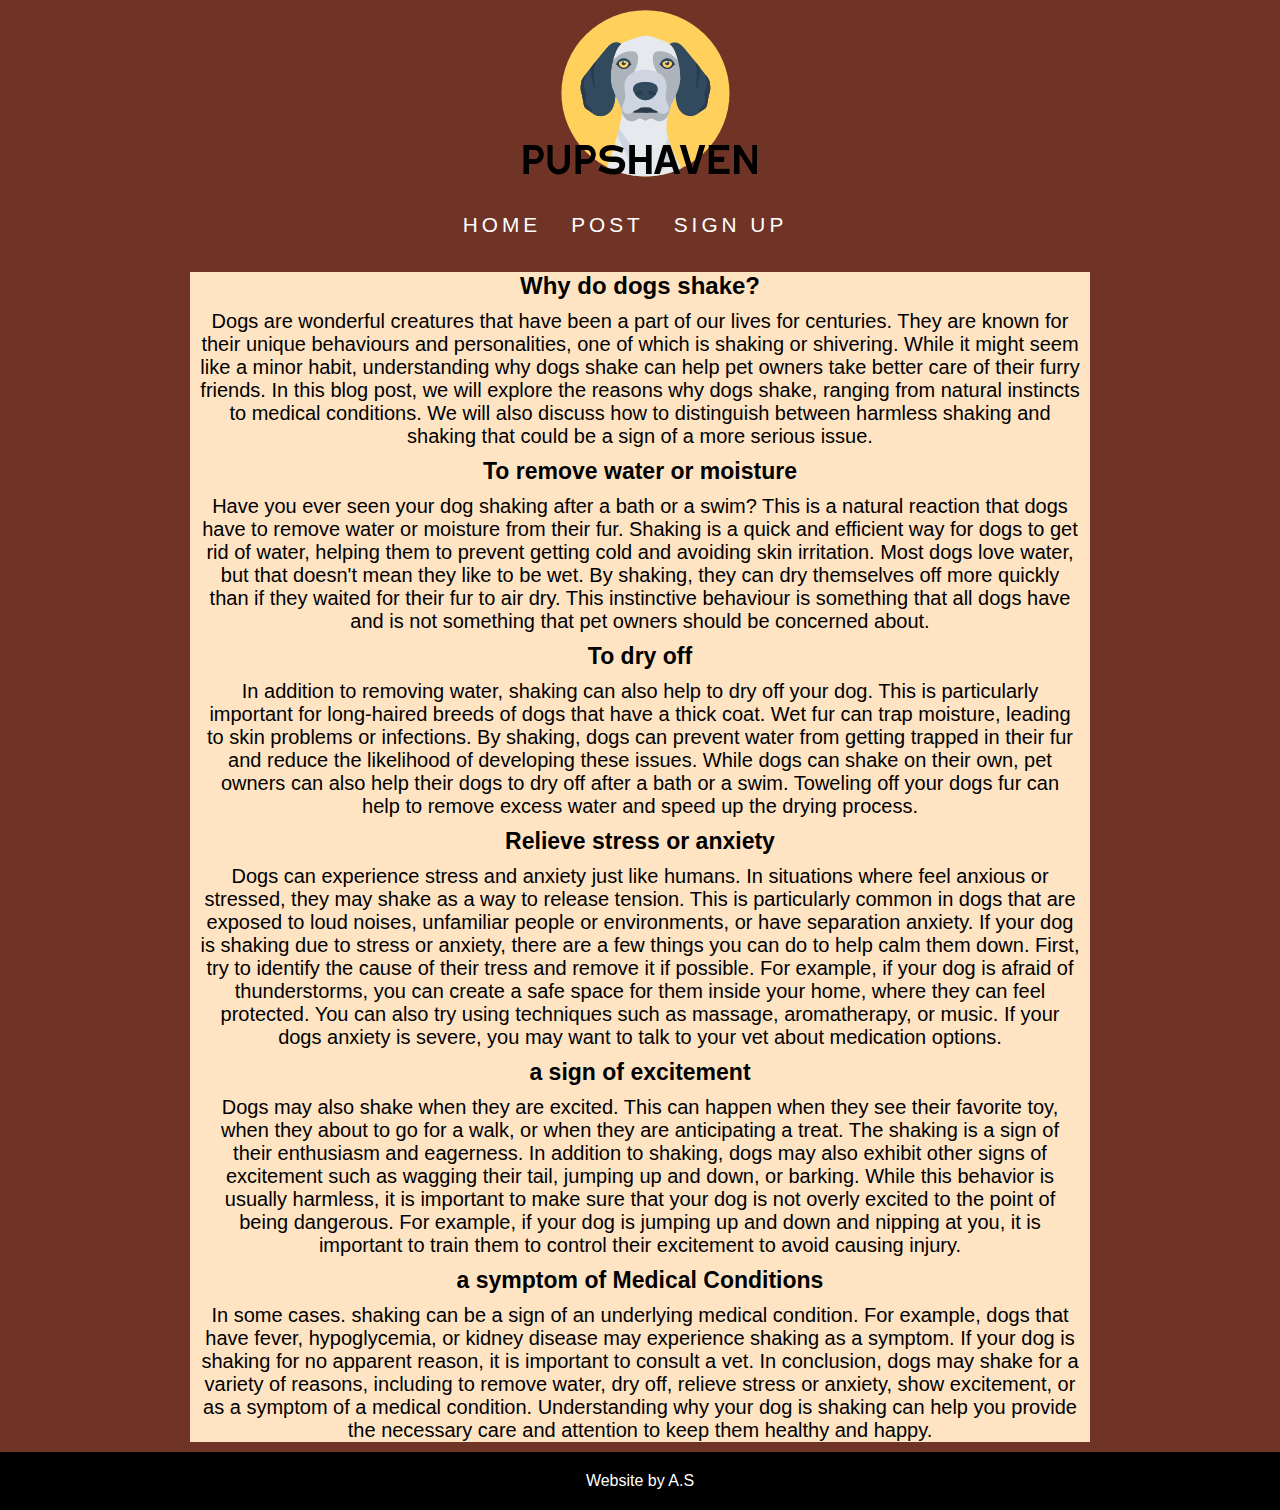
==== post.html @ ff5f4a9f "completed project 1" ====
<!DOCTYPE html>
<html lang="en">
<head>
    <meta charset="UTF-8">
    <meta http-equiv="X-UA-Compatible" content="IE=edge">
    <meta name="viewport" content="width=device-width, initial-scale=1.0">
    <title>fresh breathies</title>
    <link rel="stylesheet" href="assets/css/style.css">
</head>
<body>
    <header>
        <div class="nav-container">
            <nav class="move">
                <a href="index.html">
                    <img src="assets/images/pups-haven-logo.jpg">
                </a>
                <ul id="menu">
                    <li>
                        <a href="index.html">HOME</a>
                    </li>
                    <li>
                        <a href="post.html">POST</a>
                    </li>
                    <li>
                        <a href="sign-up.html">SIGN UP</a>
                    </li>
                </ul>   
              </nav>
        </div>
    </header>
    <div class="container-post">
        <section>
            <h1>Why do dogs shake?</h1>
            <p>
                Dogs are wonderful creatures that have been a part of our lives for centuries. They are known for their unique behaviours and personalities, one of which is shaking or shivering. While it might seem like a minor habit, understanding why dogs shake can help pet owners take better care of their furry friends. 

In this blog post, we will explore the reasons why dogs shake, ranging from natural instincts to medical conditions. We will also discuss how to distinguish between harmless shaking and shaking that could be a sign of a more serious issue.</p>

 

 <h3>To remove water or moisture</h3>
<p>
Have you ever seen your dog shaking after a bath or a swim? This is a natural reaction that dogs have to remove water or moisture from their fur. Shaking is a quick and efficient way for dogs to get rid of water, helping them to prevent getting cold and avoiding skin irritation. 
 
Most dogs love water, but that doesn't mean they like to be wet. By shaking, they can dry themselves off more quickly than if they waited for their fur to air dry. This instinctive behaviour is something that all dogs have and is not something that pet owners should be concerned about. 
            </p>
                <h3>To dry off</h3>
<p>
In addition to removing water, shaking can also help to dry off your dog. This is particularly important for long-haired breeds of dogs that have a thick coat. Wet fur can trap moisture, leading to skin problems or infections. By shaking, dogs can prevent water from getting trapped in their fur and reduce the likelihood of developing these issues. 

While dogs can shake on their own, pet owners can also help their dogs to dry off after a bath or a swim. Toweling off your dogs fur can help to remove excess water and speed up the drying process.</p>


 
  
 <h3>Relieve stress or anxiety</h3>
 <p>
 
Dogs can experience stress and anxiety just like humans. In situations where feel anxious or stressed, they may shake as a way to release tension. This is particularly common in dogs that are exposed to loud noises, unfamiliar people or environments, or have separation anxiety. 

If your dog is shaking due to stress or anxiety, there are a few things you can do to help calm them down. First, try to identify the cause of their tress and remove it if possible. For example, if your dog is afraid of thunderstorms, you can create a safe space for them inside your home, where they can feel protected. 

You can also try using techniques such as massage, aromatherapy, or music. If your dogs anxiety is severe, you may want to talk to your vet about medication options. 
</p>
 <h3>a sign of excitement</h3> 
<p>
Dogs may also shake when they are excited. This can happen when they see their favorite toy, when they about to go for a walk, or when they are anticipating a treat. The shaking is a sign of their enthusiasm and eagerness.

In addition to shaking, dogs may also exhibit other signs of excitement such as wagging their tail, jumping up and down, or barking. While this behavior is usually harmless, it is important to make sure that your dog is not overly excited to the point of being dangerous. For example, if your dog is jumping up and down and nipping at you, it is important to train them to control their excitement to avoid causing injury. 
</p>
<h3>
a symptom of Medical Conditions</h3>
<p>
In some cases. shaking can be a sign of an underlying medical condition. For example, dogs that have fever, hypoglycemia, or kidney disease may experience shaking as a symptom. If your dog is shaking for no apparent reason, it is important to consult a vet.
In conclusion, dogs may shake for a variety of reasons, including to remove water, dry off, relieve  stress or anxiety, show excitement, or as a symptom of a medical condition. Understanding why your dog is shaking can help you provide the necessary care and attention to keep them healthy and happy.
</p>  
               
        </div>
       
    <footer>
        <p>Website by A.S</p>
    </footer>

</body>
</html>
---- assets/css/style.css ----
*{
    margin: 0;
    padding: 0;
    border: 0;
 }
 
 body{
    font-family: sans-serif;
    background-color: rgb(111, 52, 38);
 
 }
 .nav-container
 {
   width: 80%;
    margin: 0 auto;
 
 }
 .move{
  display: flex;
  flex-direction: column;
 }
 
 a h1
 {
    text-decoration: none;
    color: rgb(255, 252, 252);
 }
 
 #menu{
    font-size: 130%;
    list-style-type: none;
    letter-spacing: 4px;
    color: #fff;
    display: flex;
    flex-direction: row;
    justify-content: center;
    
    
 }
 
  #menu{
    line-height: 75px;
 }
 
 #menu li{
    margin-right: 30px;
 }
 
 #menu a {
    text-decoration: none;
    color: #fff;
    
 }
 
 .move img{
    margin: 0 auto;
    display: flex;
 }
 
 #navi-items
 {
    font-size: 130%;
    list-style-type: none;
    letter-spacing: 4px;
    color: #fff; 
 }
  
  #navi-items
 {
    text-decoration: none;
    color: rgb(255, 252, 252);
 }
 
 #navi-items
 {
    line-height: 75px;
 }
 
 #navi-items li{
    margin-right: 30px;
    display: flex;
 }
 
 #navi-items a {
    text-decoration: none;
    color: #fff;
 }  
 
 
 
 .form-image
 {
    margin: 0 auto;
    display: flex;
 }
 
 .sign-container img
 {
    margin: 0 auto;
 
 }
 
 .container
 {
    max-width: 100%;
    margin: 10px;  
    background-color: rgb(239, 189, 128);
    
    
 }
 
 
 
 .flex-parent-element
 {
 
     width: 100%;
     margin-top: 100px;
     margin-bottom: 100px;
     margin: 0 auto;  
     
 }
 
 .flex-parent-element h1{
     color: #fff;
     font-size: 30px;
 }
 
 .about{
     margin: o auto;
     width: 100%;
     font-size: 21px;
 }
 
 .flex-parent-element
 {
    display: flex;
    width: 100%;
    flex-direction: row;
    justify-content: space-around;
 }
 .offer h1{
 color: black ;
 margin:20px 20px;
 text-align: center;
 background-color: bisque;
 }

 footer {
   max-width: 100%;
 }
 .container-post
 {
    margin: 0 auto;
    background-color: bisque;
    width: 100%;
    max-width: 900px;
 }
 .container-post h1{
    margin: 10px;
    text-align: center;
 }
 .container-post h3{
    margin: 10px;
    text-align: center;
 }
 .container-post p{
    margin: 10px;
    text-align: center;
 }
 
 @media screen and (max-width: 400px) {
    .flex-parent-element{
       flex-direction: column;
       width: 70%;
       margin: 20px;
    }
 
    .ingredients img{
       width: 80%;
    }
    .container{
       margin: 0 auto;
       width: 100%;
    }
    .offer{
       margin: 0 auto;
       padding: 10px;
       width: 70%;
       background-color: bisque;
    }
     #menu{
       margin-left: 30px;
       display: flex;
       flex-direction: column;
       align-items: center;
    }
    .move img{
       margin: 0 auto;
       display: flex;
       
    }
    .nav-container{
       margin: 0 auto;
       width: 100%;
       
    }
    .navi-items
    {
       margin: 0 auto;
       display: flex;
       flex-direction: column;
       align-items: center;
 
    }
 
    .form-image
    {
       margin: 0 auto;
       display: flex;
    }
    footer{
       width: 80%;
    }
    .container-post
 {
    margin: 5px;
    width: 100%;
    display: flex;
    flex-direction: row;
    flex-shrink: 3;
 
 }
 .container-post h1{
    margin: 10px;
    color: black;
    font-size: 24px;
    text-align: left;
 }
 .container-post h3{
    margin: 10px;
    font-size: 23px;
    text-align: left;
 }
 .container-post p{
    margin: 10px;
    font-size: 20px;
    text-align: left;
 }
 }
    
 .about{
    width: 80%;
    margin: 20px; 
    padding: 20px; 
    background-color: rgb(239, 189, 128);
 }
 .about p{
 }
 .ingredients img{
    height: 600px;
    width: 600px;
    width: 100%;
 }
 footer
 {
     background-color: black;
     color: #fff;
     clear: both;
     padding: 20px 0px;
     text-align: center;
     width: 100%;
 
 }
 .offer{
    color: black;
 }
 .container-post
 {
    margin: 0 auto;
    width: 100%;
    background-color: bisque;
 
 }
 .container-post h1{
    color: black;
    font-size: 24px;
 }
 .container-post h3{
    font-size: 23px;
 }
 .container-post p{
    font-size: 20px;
 }
 .form-section {
    margin: 10x;
    margin-left: 0 auto;
    padding: 70px;
    background-image: url(https://images.unsplash.com/photo-1529472119196-cb724127a98e?ixlib=rb-4.0.3&ixid=MnwxMjA3fDB8MHxwaG90by1wYWdlfHx8fGVufDB8fHx8&auto=format&fit=crop&w=372&q=80);
    background-size: cover;
    background-position: center;
    height: 600px;
    width: 70%;
 }
 .signup-form
 {
    margin-top:30px;
    color:#fff;
    background-color:rgba(60, 60, 60, 0.5);
    max-width:400px;
 
 
    padding:50px;
 }
 .signup-form > h2
 {
    color:#fafafa;
    margin-bottom: 20px;
 }
 .text-input
 {
    background:transparent;
    color:#fafafa;
    width:100%;
    height:25px;
    margin:5px 0 20px 0;
    border:1px solid #fafafa;
    border-radius:2px;
 }
 .text-input:hover
 {
    border-color: burlywood;
 }
 .join-button
 {
    margin-top:20px;
    border-radius:2px;
    padding:15px 32px 15px 32px;
    text-align:center;
    font-size:100%;
    background-color:rgb(239, 189, 128);
    color:#fafafa;
    display:block;
 }
 .join-button:hover
 {
    background-color:#fafafa;
    color:bisque;
 }
 
 @media screen and (max-width: 1000px){
       .ingredients img{
          height: 200px;
 
       }
       };
       .signup-form{
          width: 100%;
          margin: 0 auto;
       }
       footer{
          width: 100%;
       }
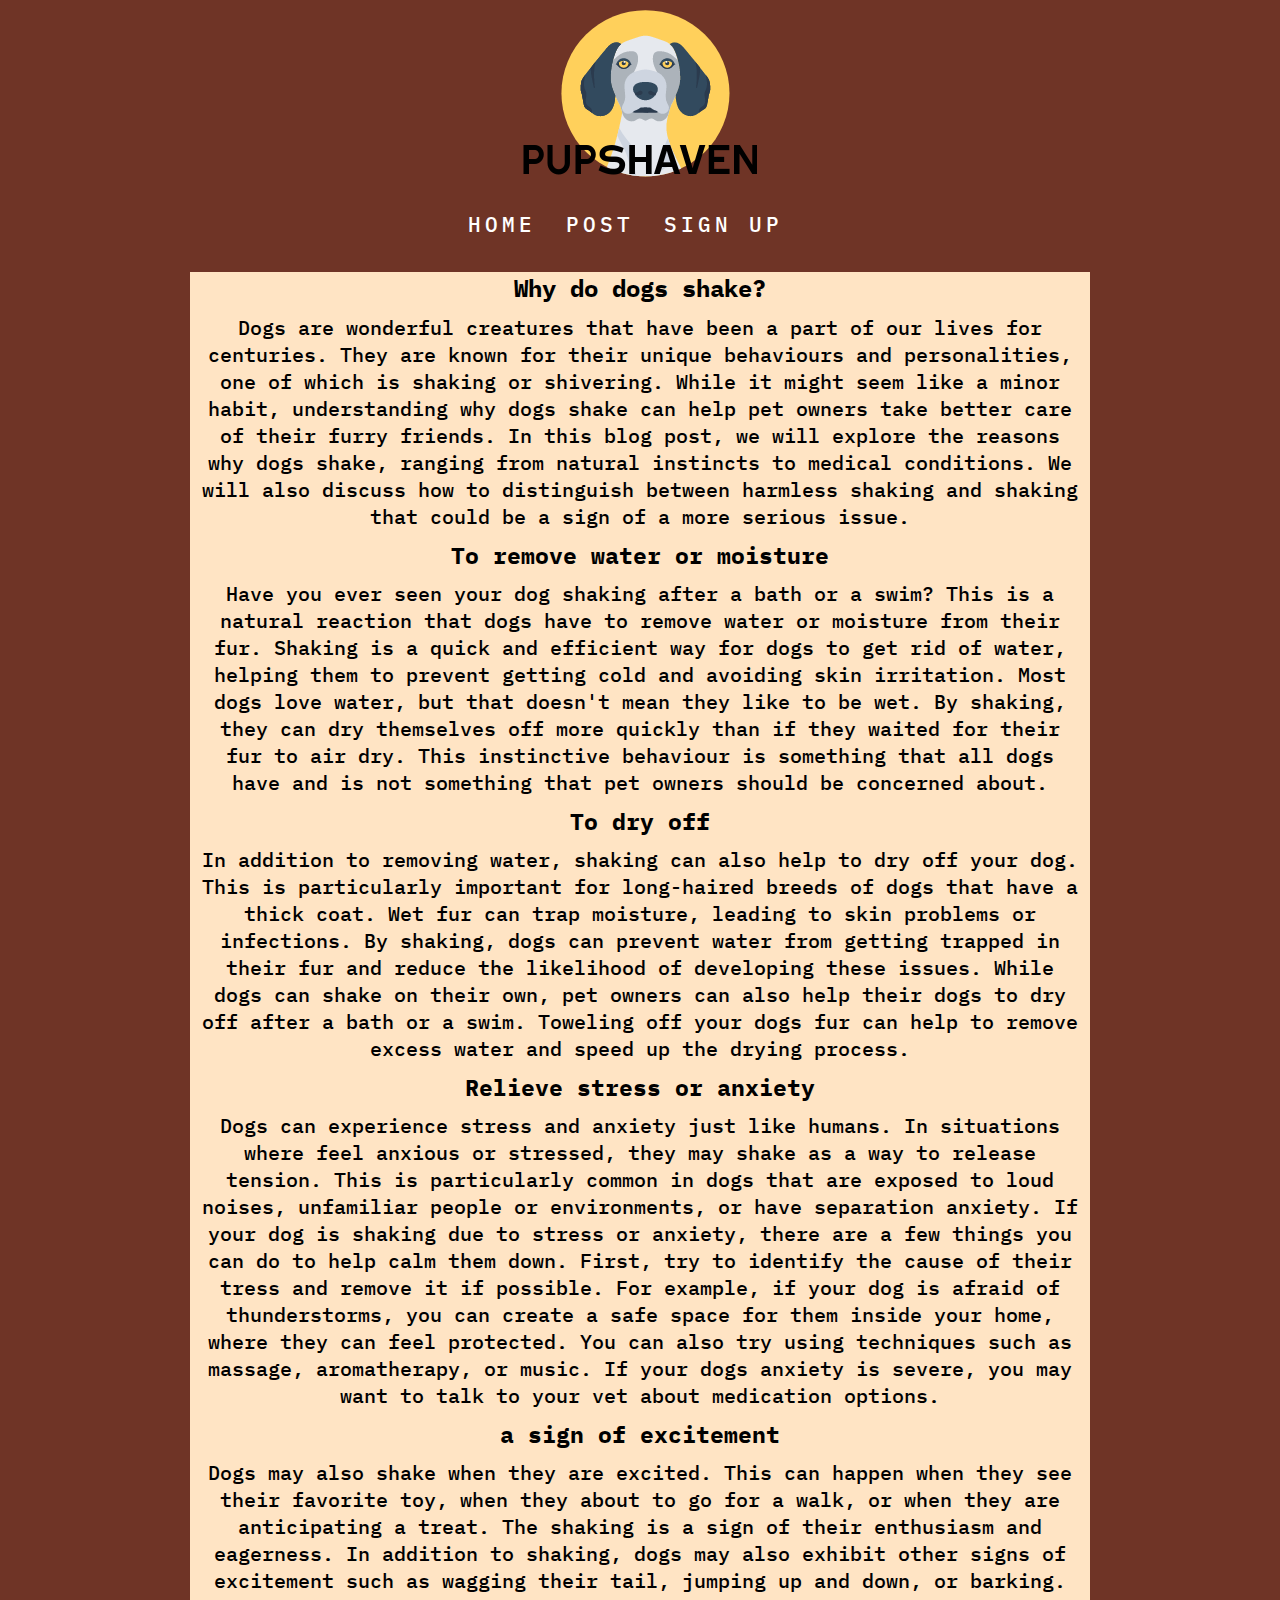
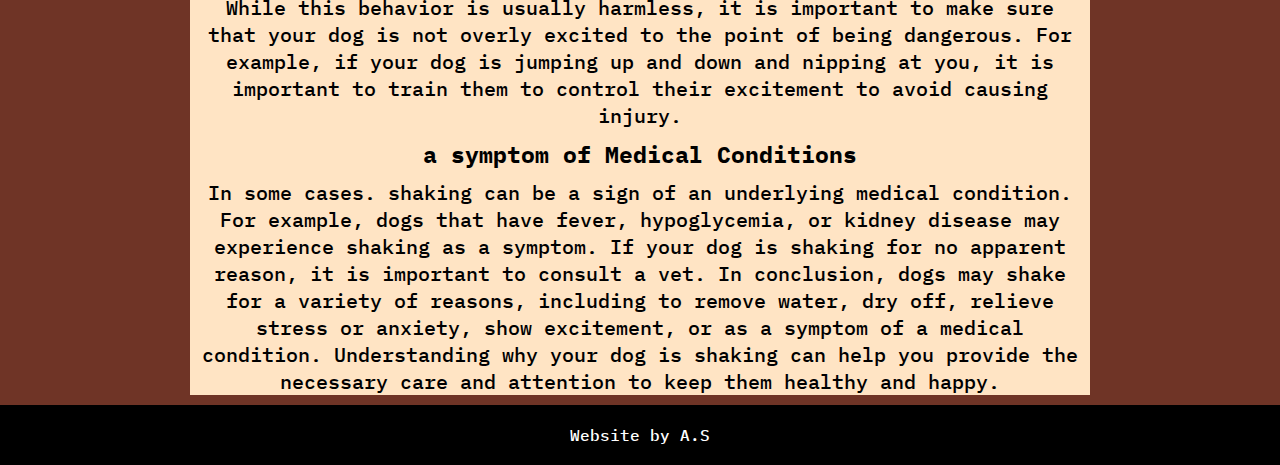
==== commit 4487717e: "uodated html and css" ====
--- a/post.html
+++ b/post.html
@@ -5,6 +5,9 @@
     <meta http-equiv="X-UA-Compatible" content="IE=edge">
     <meta name="viewport" content="width=device-width, initial-scale=1.0">
     <title>fresh breathies</title>
+    <link rel="preconnect" href="https://fonts.googleapis.com">
+<link rel="preconnect" href="https://fonts.gstatic.com" crossorigin>
+<link href="https://fonts.googleapis.com/css2?family=IBM+Plex+Mono:ital,wght@0,100;0,200;0,300;0,400;0,500;0,600;0,700;1,100;1,200;1,300;1,400;1,500;1,600;1,700&family=Poppins:ital,wght@0,100;0,200;0,300;0,400;0,500;0,600;0,700;0,800;0,900;1,100;1,200;1,300;1,400;1,500;1,600;1,700;1,800;1,900&display=swap" rel="stylesheet">
     <link rel="stylesheet" href="assets/css/style.css">
 </head>
 <body>
@@ -12,7 +15,7 @@
         <div class="nav-container">
             <nav class="move">
                 <a href="index.html">
-                    <img src="assets/images/pups-haven-logo.jpg">
+                    <img src="assets/images/pups-haven-logo.jpg" alt="loge for pupshaven">
                 </a>
                 <ul id="menu">
                     <li>
@@ -29,7 +32,6 @@
         </div>
     </header>
     <div class="container-post">
-        <section>
             <h1>Why do dogs shake?</h1>
             <p>
                 Dogs are wonderful creatures that have been a part of our lives for centuries. They are known for their unique behaviours and personalities, one of which is shaking or shivering. While it might seem like a minor habit, understanding why dogs shake can help pet owners take better care of their furry friends. 
--- a/assets/css/style.css
+++ b/assets/css/style.css
@@ -5,8 +5,9 @@
  }
  
  body{
-    font-family: sans-serif;
-    background-color: rgb(111, 52, 38);
+   font-family: "IBM Plex Mono", monospace;
+   font-weight: 500;
+   background-color: rgb(111, 52, 38);
  
  }
  .nav-container
@@ -127,7 +128,7 @@
  }
  
  .about{
-     margin: o auto;
+     
      width: 100%;
      font-size: 21px;
  }
@@ -177,7 +178,7 @@
     }
  
     .ingredients img{
-       width: 80%;
+       width: 50%;
     }
     .container{
        margin: 0 auto;
@@ -227,7 +228,7 @@
     margin: 5px;
     width: 100%;
     display: flex;
-    flex-direction: row;
+    flex-direction: column;
     flex-shrink: 3;
  
  }
@@ -293,8 +294,8 @@
     font-size: 20px;
  }
  .form-section {
-    margin: 10x;
-    margin-left: 0 auto;
+    margin: 10px;
+    margin-left: 0;
     padding: 70px;
     background-image: url(https://images.unsplash.com/photo-1529472119196-cb724127a98e?ixlib=rb-4.0.3&ixid=MnwxMjA3fDB8MHxwaG90by1wYWdlfHx8fGVufDB8fHx8&auto=format&fit=crop&w=372&q=80);
     background-size: cover;
@@ -351,13 +352,11 @@
  @media screen and (max-width: 1000px){
        .ingredients img{
           height: 200px;
- 
        }
-       };
        .signup-form{
           width: 100%;
           margin: 0 auto;
        }
        footer{
           width: 100%;
-       }+       }}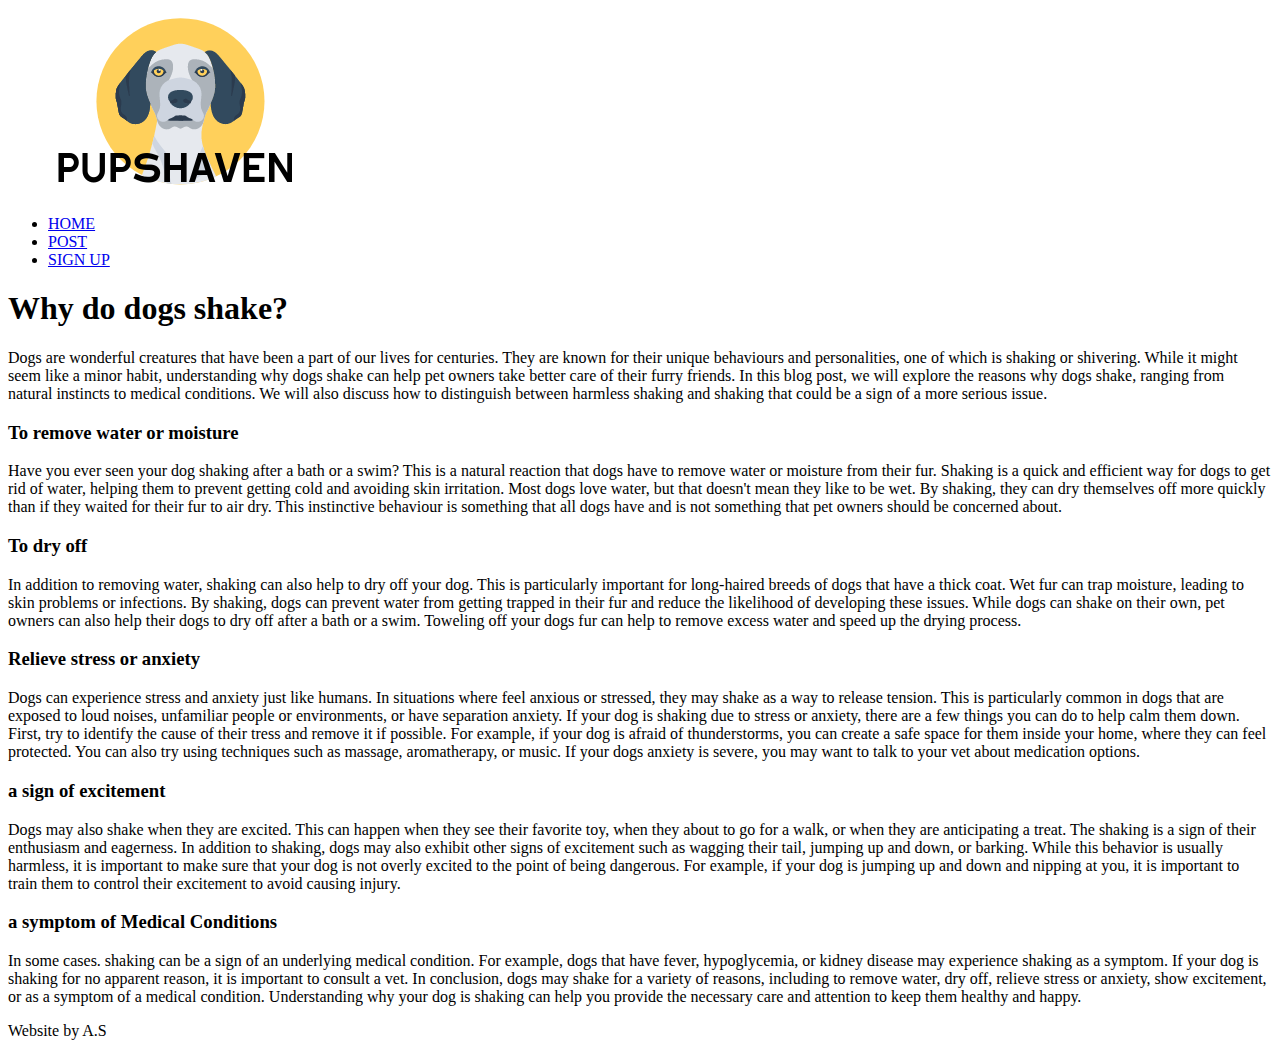
==== commit ff9971c3: "changed link to css/style.css" ====
--- a/post.html
+++ b/post.html
@@ -8,7 +8,7 @@
     <link rel="preconnect" href="https://fonts.googleapis.com">
 <link rel="preconnect" href="https://fonts.gstatic.com" crossorigin>
 <link href="https://fonts.googleapis.com/css2?family=IBM+Plex+Mono:ital,wght@0,100;0,200;0,300;0,400;0,500;0,600;0,700;1,100;1,200;1,300;1,400;1,500;1,600;1,700&family=Poppins:ital,wght@0,100;0,200;0,300;0,400;0,500;0,600;0,700;0,800;0,900;1,100;1,200;1,300;1,400;1,500;1,600;1,700;1,800;1,900&display=swap" rel="stylesheet">
-    <link rel="stylesheet" href="assets/css/style.css">
+    <link rel="stylesheet" href="css/style.css">
 </head>
 <body>
     <header>
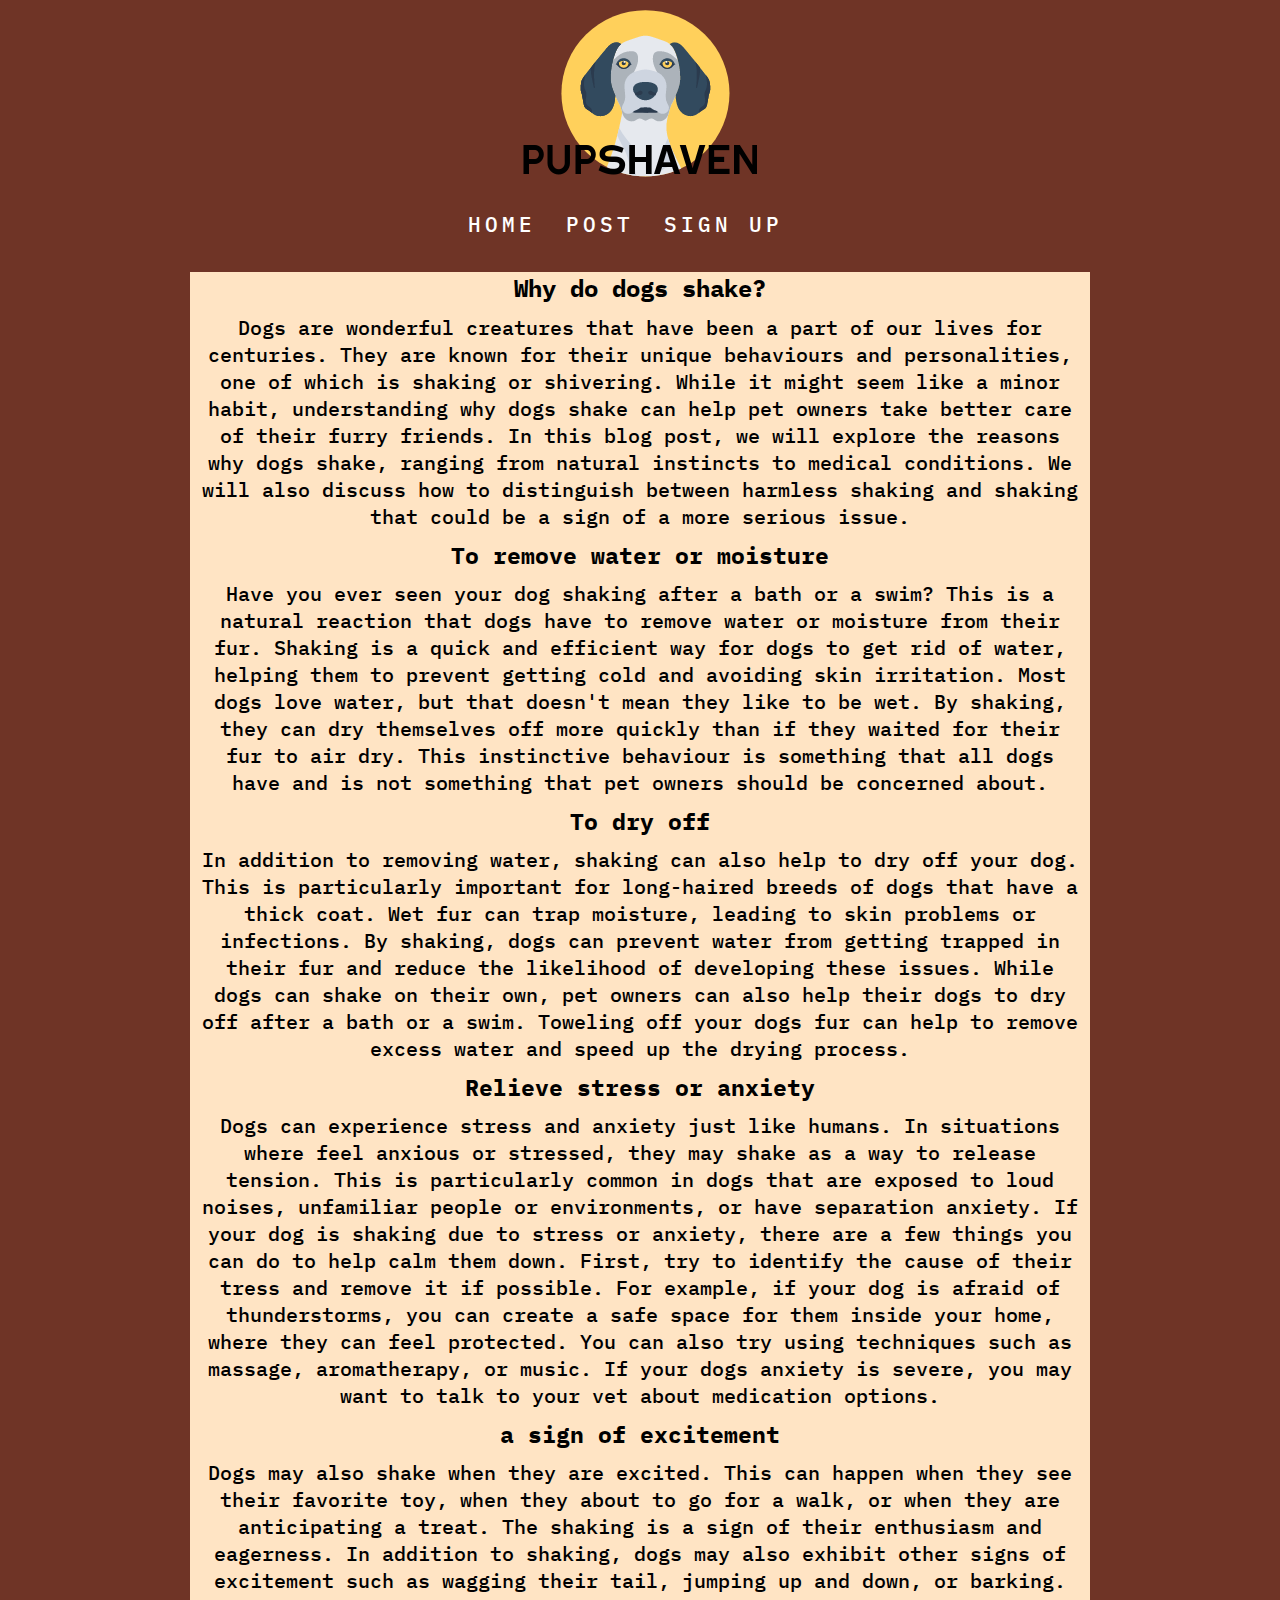
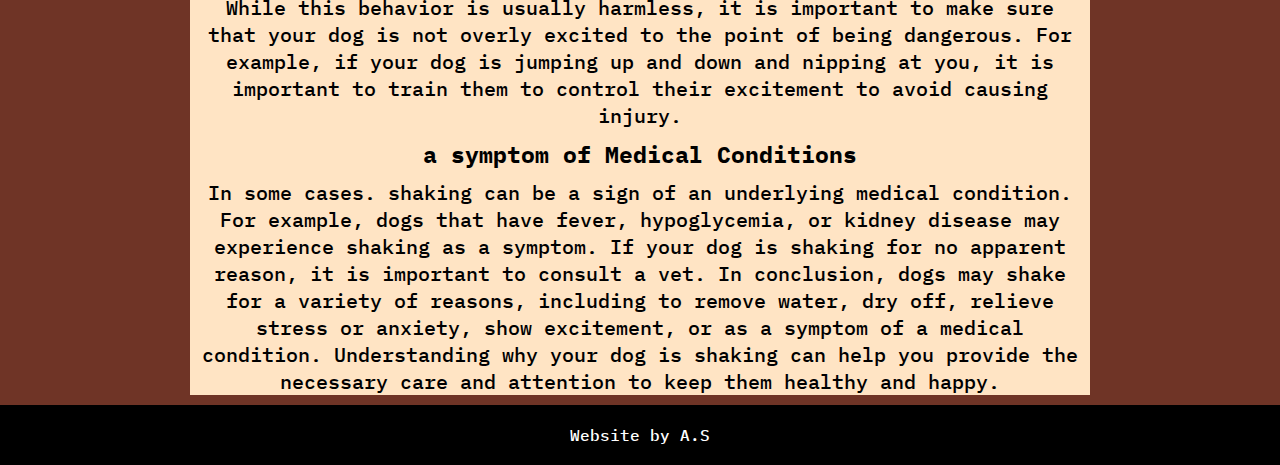
==== commit 667f4711: "deploying git pages" ====
--- a/post.html
+++ b/post.html
@@ -8,7 +8,7 @@
     <link rel="preconnect" href="https://fonts.googleapis.com">
 <link rel="preconnect" href="https://fonts.gstatic.com" crossorigin>
 <link href="https://fonts.googleapis.com/css2?family=IBM+Plex+Mono:ital,wght@0,100;0,200;0,300;0,400;0,500;0,600;0,700;1,100;1,200;1,300;1,400;1,500;1,600;1,700&family=Poppins:ital,wght@0,100;0,200;0,300;0,400;0,500;0,600;0,700;0,800;0,900;1,100;1,200;1,300;1,400;1,500;1,600;1,700;1,800;1,900&display=swap" rel="stylesheet">
-    <link rel="stylesheet" href="css/style.css">
+    <link rel="stylesheet" href="assets/css/style.css">
 </head>
 <body>
     <header>
--- a/assets/css/style.css
+++ b/assets/css/style.css
@@ -0,0 +1,362 @@
+*{
+    margin: 0;
+    padding: 0;
+    border: 0;
+ }
+ 
+ body{
+   font-family: "IBM Plex Mono", monospace;
+   font-weight: 500;
+   background-color: rgb(111, 52, 38);
+ 
+ }
+ .nav-container
+ {
+   width: 80%;
+    margin: 0 auto;
+ 
+ }
+ .move{
+  display: flex;
+  flex-direction: column;
+ }
+ 
+ a h1
+ {
+    text-decoration: none;
+    color: rgb(255, 252, 252);
+ }
+ 
+ #menu{
+    font-size: 130%;
+    list-style-type: none;
+    letter-spacing: 4px;
+    color: #fff;
+    display: flex;
+    flex-direction: row;
+    justify-content: center;
+    
+    
+ }
+ 
+  #menu{
+    line-height: 75px;
+ }
+ 
+ #menu li{
+    margin-right: 30px;
+ }
+ 
+ #menu a {
+    text-decoration: none;
+    color: #fff;
+    
+ }
+ 
+ .move img{
+    margin: 0 auto;
+    display: flex;
+ }
+ 
+ #navi-items
+ {
+    font-size: 130%;
+    list-style-type: none;
+    letter-spacing: 4px;
+    color: #fff; 
+ }
+  
+  #navi-items
+ {
+    text-decoration: none;
+    color: rgb(255, 252, 252);
+ }
+ 
+ #navi-items
+ {
+    line-height: 75px;
+ }
+ 
+ #navi-items li{
+    margin-right: 30px;
+    display: flex;
+ }
+ 
+ #navi-items a {
+    text-decoration: none;
+    color: #fff;
+ }  
+ 
+ 
+ 
+ .form-image
+ {
+    margin: 0 auto;
+    display: flex;
+ }
+ 
+ .sign-container img
+ {
+    margin: 0 auto;
+ 
+ }
+ 
+ .container
+ {
+    max-width: 100%;
+    margin: 10px;  
+    background-color: rgb(239, 189, 128);
+    
+    
+ }
+ 
+ 
+ 
+ .flex-parent-element
+ {
+ 
+     width: 100%;
+     margin-top: 100px;
+     margin-bottom: 100px;
+     margin: 0 auto;  
+     
+ }
+ 
+ .flex-parent-element h1{
+     color: #fff;
+     font-size: 30px;
+ }
+ 
+ .about{
+     
+     width: 100%;
+     font-size: 21px;
+ }
+ 
+ .flex-parent-element
+ {
+    display: flex;
+    width: 100%;
+    flex-direction: row;
+    justify-content: space-around;
+ }
+ .offer h1{
+ color: black ;
+ margin:20px 20px;
+ text-align: center;
+ background-color: bisque;
+ }
+
+ footer {
+   max-width: 100%;
+ }
+ .container-post
+ {
+    margin: 0 auto;
+    background-color: bisque;
+    width: 100%;
+    max-width: 900px;
+ }
+ .container-post h1{
+    margin: 10px;
+    text-align: center;
+ }
+ .container-post h3{
+    margin: 10px;
+    text-align: center;
+ }
+ .container-post p{
+    margin: 10px;
+    text-align: center;
+ }
+ 
+ @media screen and (max-width: 400px) {
+    .flex-parent-element{
+       flex-direction: column;
+       width: 70%;
+       margin: 20px;
+    }
+ 
+    .ingredients img{
+       width: 50%;
+    }
+    .container{
+       margin: 0 auto;
+       width: 100%;
+    }
+    .offer{
+       margin: 0 auto;
+       padding: 10px;
+       width: 70%;
+       background-color: bisque;
+    }
+     #menu{
+       margin-left: 30px;
+       display: flex;
+       flex-direction: column;
+       align-items: center;
+    }
+    .move img{
+       margin: 0 auto;
+       display: flex;
+       
+    }
+    .nav-container{
+       margin: 0 auto;
+       width: 100%;
+       
+    }
+    .navi-items
+    {
+       margin: 0 auto;
+       display: flex;
+       flex-direction: column;
+       align-items: center;
+ 
+    }
+ 
+    .form-image
+    {
+       margin: 0 auto;
+       display: flex;
+    }
+    footer{
+       width: 80%;
+    }
+    .container-post
+ {
+    margin: 5px;
+    width: 100%;
+    display: flex;
+    flex-direction: column;
+    flex-shrink: 3;
+ 
+ }
+ .container-post h1{
+    margin: 10px;
+    color: black;
+    font-size: 24px;
+    text-align: left;
+ }
+ .container-post h3{
+    margin: 10px;
+    font-size: 23px;
+    text-align: left;
+ }
+ .container-post p{
+    margin: 10px;
+    font-size: 20px;
+    text-align: left;
+ }
+ }
+    
+ .about{
+    width: 80%;
+    margin: 20px; 
+    padding: 20px; 
+    background-color: rgb(239, 189, 128);
+ }
+ .about p{
+ }
+ .ingredients img{
+    height: 600px;
+    width: 600px;
+    width: 100%;
+ }
+ footer
+ {
+     background-color: black;
+     color: #fff;
+     clear: both;
+     padding: 20px 0px;
+     text-align: center;
+     width: 100%;
+ 
+ }
+ .offer{
+    color: black;
+ }
+ .container-post
+ {
+    margin: 0 auto;
+    width: 100%;
+    background-color: bisque;
+ 
+ }
+ .container-post h1{
+    color: black;
+    font-size: 24px;
+ }
+ .container-post h3{
+    font-size: 23px;
+ }
+ .container-post p{
+    font-size: 20px;
+ }
+ .form-section {
+    margin: 10px;
+    margin-left: 0;
+    padding: 70px;
+    background-image: url(https://images.unsplash.com/photo-1529472119196-cb724127a98e?ixlib=rb-4.0.3&ixid=MnwxMjA3fDB8MHxwaG90by1wYWdlfHx8fGVufDB8fHx8&auto=format&fit=crop&w=372&q=80);
+    background-size: cover;
+    background-position: center;
+    height: 600px;
+    width: 70%;
+ }
+ .signup-form
+ {
+    margin-top:30px;
+    color:#fff;
+    background-color:rgba(60, 60, 60, 0.5);
+    max-width:400px;
+ 
+ 
+    padding:50px;
+ }
+ .signup-form > h2
+ {
+    color:#fafafa;
+    margin-bottom: 20px;
+ }
+ .text-input
+ {
+    background:transparent;
+    color:#fafafa;
+    width:100%;
+    height:25px;
+    margin:5px 0 20px 0;
+    border:1px solid #fafafa;
+    border-radius:2px;
+ }
+ .text-input:hover
+ {
+    border-color: burlywood;
+ }
+ .join-button
+ {
+    margin-top:20px;
+    border-radius:2px;
+    padding:15px 32px 15px 32px;
+    text-align:center;
+    font-size:100%;
+    background-color:rgb(239, 189, 128);
+    color:#fafafa;
+    display:block;
+ }
+ .join-button:hover
+ {
+    background-color:#fafafa;
+    color:bisque;
+ }
+ 
+ @media screen and (max-width: 1000px){
+       .ingredients img{
+          height: 200px;
+       }
+       .signup-form{
+          width: 100%;
+          margin: 0 auto;
+       }
+       footer{
+          width: 100%;
+       }}